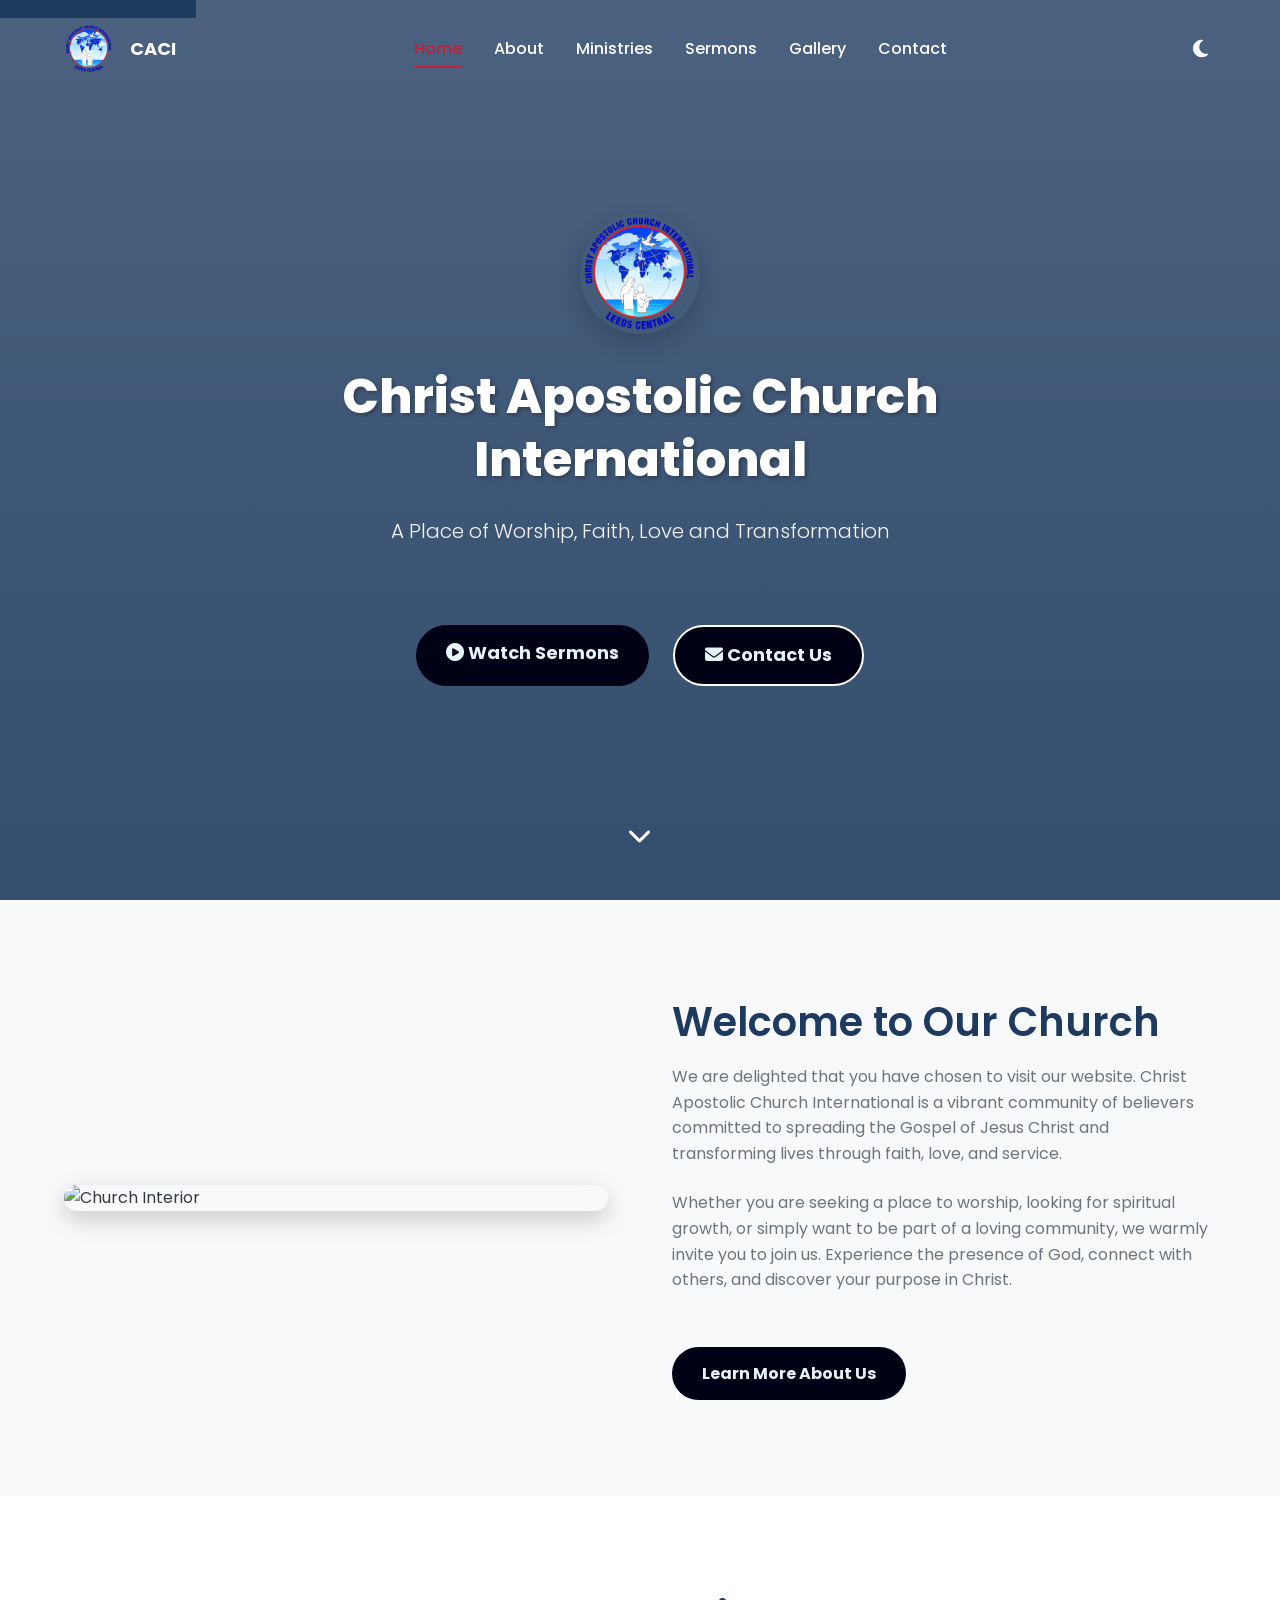
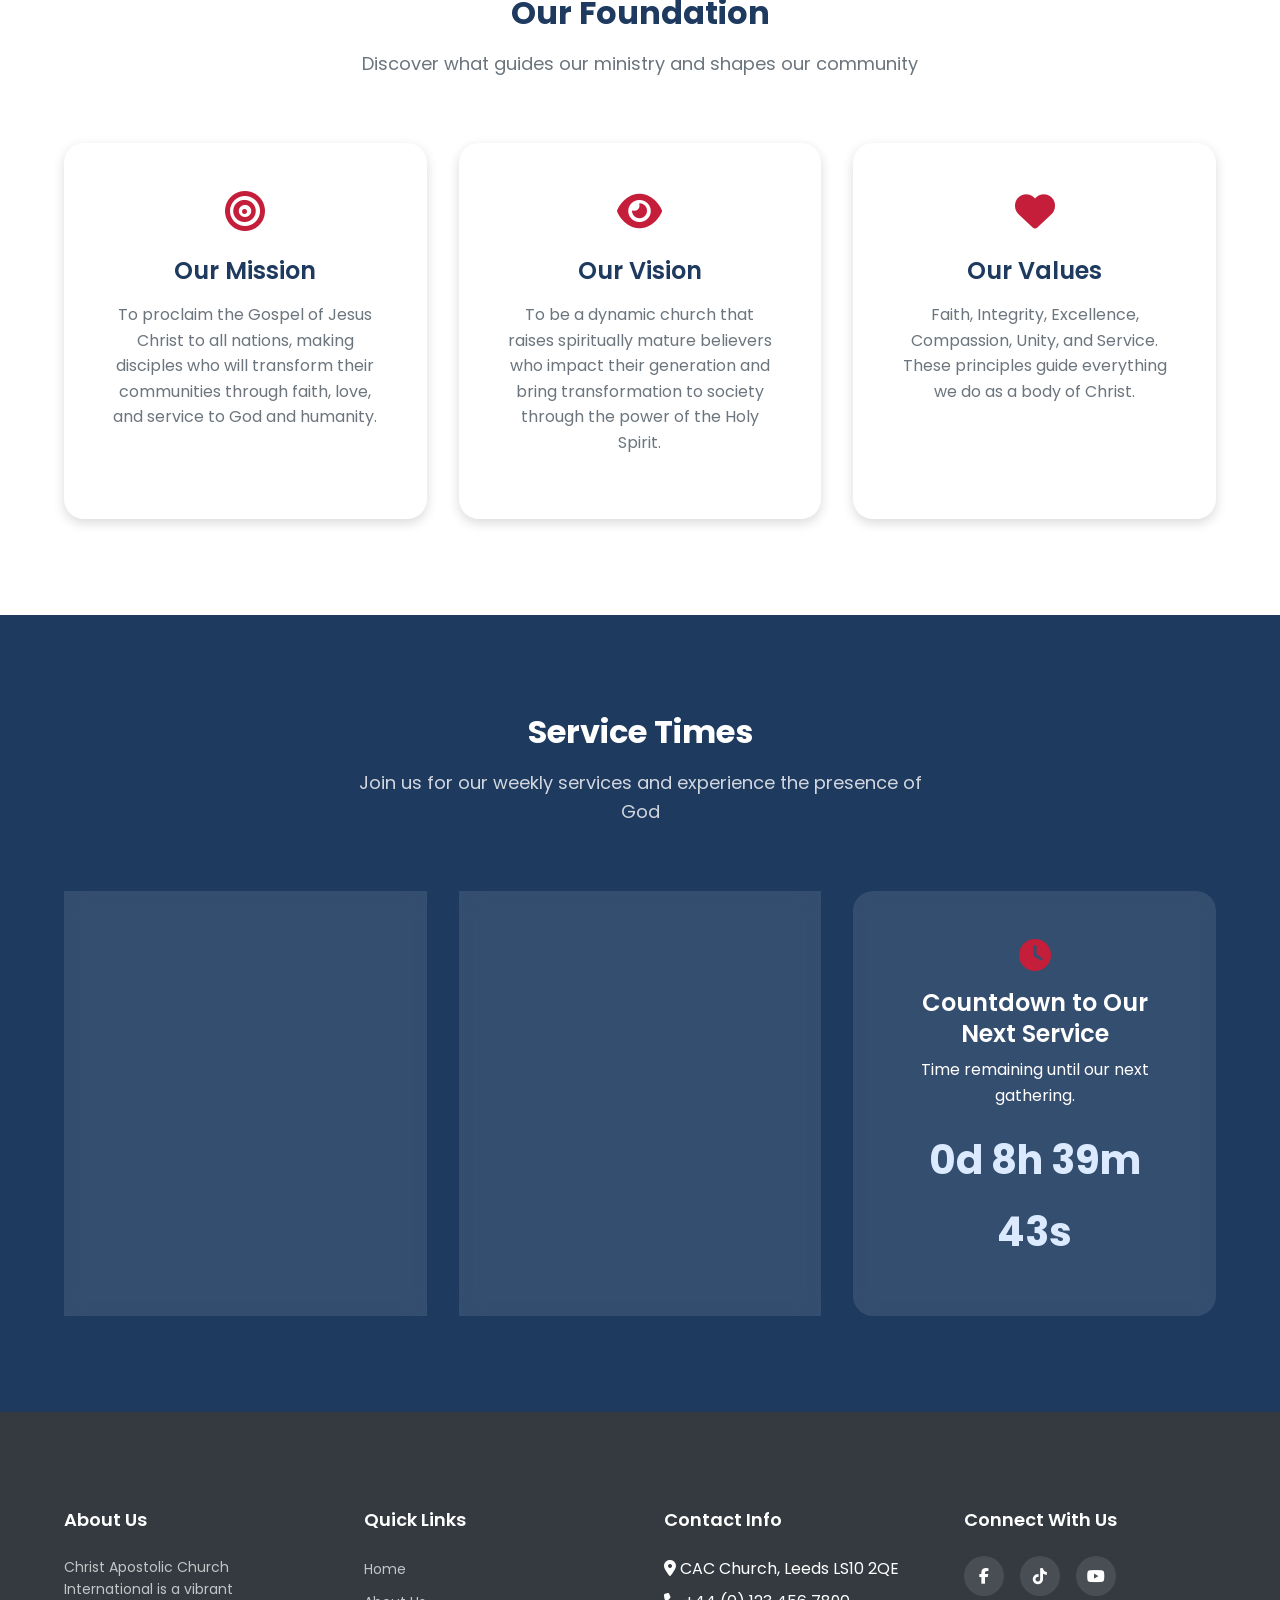
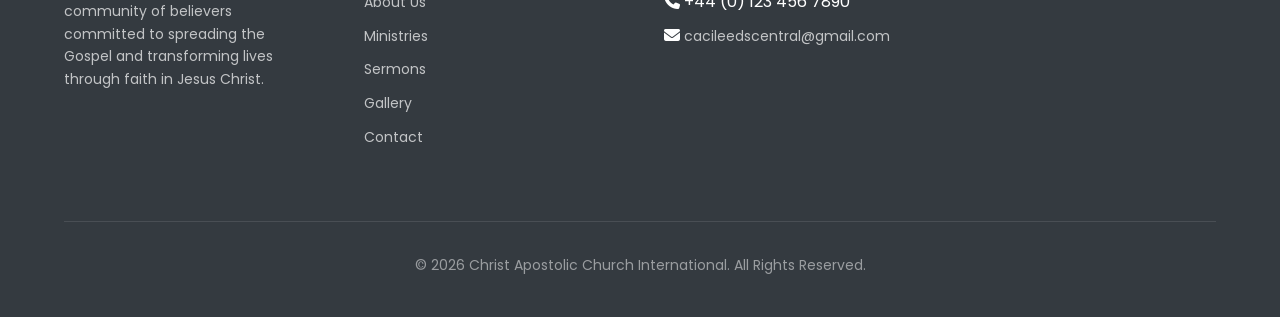
==== index.html @ 15b9b3a3 "Initial commit" ====
<!DOCTYPE html>
<html lang="en">
<head>
    <meta charset="UTF-8">
    <meta name="viewport" content="width=device-width, initial-scale=1.0">
    <meta name="description" content="Christ Apostolic Church International - A Place of Worship, Faith, Love and Transformation. Join us for uplifting services and spiritual growth.">
    <meta name="keywords" content="church, worship, faith, Christ Apostolic Church, prayer, community">
    <meta name="author" content="Christ Apostolic Church International">

    <!-- Open Graph Meta Tags -->
    <meta property="og:title" content="Christ Apostolic Church International">
    <meta property="og:description" content="A Place of Worship, Faith, Love and Transformation">
    <meta property="og:type" content="website">
    <meta property="og:image" content="images/og-image.jpg">

    <title>Christ Apostolic Church International | Home</title>

    <!-- Font Awesome -->
    <link rel="stylesheet" href="https://cdnjs.cloudflare.com/ajax/libs/font-awesome/6.4.0/css/all.min.css">

    <!-- Main Stylesheet -->
    <link rel="stylesheet" href="style.css">

    <!-- Favicon -->
    <link rel="icon" type="image/png" href="images/logo1.png">
</head>
<body>
    <!-- Skip Link for Accessibility -->
    <a href="#main-content" class="skip-link">Skip to main content</a>

    <!-- Navigation -->
    <nav class="navbar" role="navigation" aria-label="Main navigation">
        <div class="container">
            <a href="index.html" class="nav-logo">
                <img src="images/logo1.png" alt="Church Logo">
                <span class="nav-logo-text">CACI</span>
            </a>

            <ul class="nav-menu">
                <li><a href="index.html" class="nav-link active">Home</a></li>
                <li><a href="about.html" class="nav-link">About</a></li>
                <li><a href="ministries.html" class="nav-link">Ministries</a></li>
                <li><a href="sermons.html" class="nav-link">Sermons</a></li>
                <li><a href="gallery.html" class="nav-link">Gallery</a></li>
                <li><a href="contact.html" class="nav-link">Contact</a></li>
            </ul>

            <div class="nav-actions">
                <button class="theme-toggle" aria-label="Toggle dark mode">
                    <i class="fas fa-moon"></i>
                </button>
                <button class="hamburger" aria-label="Toggle menu" aria-expanded="false">
                    <span></span>
                    <span></span>
                    <span></span>
                </button>
            </div>
        </div>
    </nav>

    <!-- Main Content -->
    <main id="main-content">
        <!-- Hero Section -->
        <section class="hero">
            <div class="hero-content">
                <img src="images/logo1.png" alt="Church Logo" class="hero-logo">
                <h1 class="hero-title">Christ Apostolic Church International</h1>
                <p class="hero-subtitle">A Place of Worship, Faith, Love and Transformation</p>
                <div class="hero-buttons">
                    <a href="sermons.html" class="btn btn-primary btn-large">
                        <i class="fas fa-play-circle"></i> Watch Sermons
                    </a>
                    <a href="contact.html" class="btn btn-outline btn-large">
                        <i class="fas fa-envelope"></i> Contact Us
                    </a>
                </div>
            </div>
            <div class="scroll-indicator">
                <i class="fas fa-chevron-down" style="color: white; font-size: 24px;"></i>
            </div>
        </section>

        <!-- Welcome Section -->
        <section class="section welcome">
            <div class="container">
                <div class="welcome-grid">
                    <div class="welcome-image fade-in">
                        <img src="images/hero.png" alt="Church Interior" loading="lazy">
                    </div>
                    <div class="welcome-text fade-in">
                        <h2>Welcome to Our Church</h2>
                        <p>We are delighted that you have chosen to visit our website. Christ Apostolic Church International is a vibrant community of believers committed to spreading the Gospel of Jesus Christ and transforming lives through faith, love, and service.</p>
                        <p>Whether you are seeking a place to worship, looking for spiritual growth, or simply want to be part of a loving community, we warmly invite you to join us. Experience the presence of God, connect with others, and discover your purpose in Christ.</p>
                        <a href="about.html" class="btn btn-secondary">Learn More About Us</a>
                    </div>
                </div>
            </div>
        </section>

        <!-- Mission, Vision, Values -->
        <section class="section">
            <div class="container">
                <h2 class="section-title fade-in">Our Foundation</h2>
                <p class="section-subtitle fade-in">Discover what guides our ministry and shapes our community</p>

                <div class="mission-cards">
                    <div class="mission-card fade-in delay-1">
                        <i class="fas fa-bullseye"></i>
                        <h3>Our Mission</h3>
                        <p>To proclaim the Gospel of Jesus Christ to all nations, making disciples who will transform their communities through faith, love, and service to God and humanity.</p>
                    </div>
                    <div class="mission-card fade-in delay-2">
                        <i class="fas fa-eye"></i>
                        <h3>Our Vision</h3>
                        <p>To be a dynamic church that raises spiritually mature believers who impact their generation and bring transformation to society through the power of the Holy Spirit.</p>
                    </div>
                    <div class="mission-card fade-in delay-3">
                        <i class="fas fa-heart"></i>
                        <h3>Our Values</h3>
                        <p>Faith, Integrity, Excellence, Compassion, Unity, and Service. These principles guide everything we do as a body of Christ.</p>
                    </div>
                </div>
            </div>
        </section>

        <!-- Service Times -->
        <section class="section service-times">
            <div class="container">
                <h2 class="section-title fade-in">Service Times</h2>
                <p class="section-subtitle fade-in">Join us for our weekly services and experience the presence of God</p>

                <div class="service-cards">
                    <div class="service-card fade-in delay-1">
                        <i class="fas fa-church"></i>
                        <h3>Sunday Worship</h3>
                        <p>Join us for powerful praise and worship, and an inspiring message from God's Word.</p>
                        <span class="time">10:00 AM - 1:00 PM</span>
                    </div>
                    <div class="service-card fade-in delay-2">
                        <i class="fas fa-book-bible"></i>
                        <h3>Wednesday Bible Study</h3>
                        <p>Deepen your understanding of Scripture and grow in your faith with our interactive Bible studies.</p>
                        <span class="time">7:00 PM - 8:30 PM</span>
                    </div>
                   <div class="service-card fade-in delay-3 countdown-card">
                        <i class="fas fa-clock"></i>

                        <h3>Countdown to Our Next Service</h3>
                        <p>Time remaining until our next gathering.</p>

                        <div class="countdown">
                            <div id="countdown"></div>
                        </div>
                    </div>
        </section>

    <!-- Footer -->
    <footer class="footer">
        <div class="container">
            <div class="footer-content">
                <div class="footer-col">
                    <h4>About Us</h4>
                    <p>Christ Apostolic Church International is a vibrant community of believers committed to spreading the Gospel and transforming lives through faith in Jesus Christ.</p>
                </div>
                <div class="footer-col">
                    <h4>Quick Links</h4>
                    <ul>
                        <li><a href="index.html">Home</a></li>
                        <li><a href="about.html">About Us</a></li>
                        <li><a href="ministry.html">Ministries</a></li>
                        <li><a href="sermons.html">Sermons</a></li>
                        <li><a href="gallery.html">Gallery</a></li>
                        <li><a href="contact.html">Contact</a></li>
                    </ul>
                </div>
                <div class="footer-col">
                    <h4>Contact Info</h4>
                    <ul>
                        <li><i class="fas fa-map-marker-alt"></i> CAC Church, Leeds LS10 2QE</li>
                        <li><i class="fas fa-phone"></i> +44 (0) 123 456 7890</li>
                        <li>
    <i class="fas fa-envelope"></i>
    <a href="mailto:cacileedscentral@gmail.com">cacileedscentral@gmail.com</a>
</li>
                    </ul>
                </div>
                <div class="footer-col">
                    <h4>Connect With Us</h4>
                    <div class="social-links">
                        <a href="https://www.facebook.com/share/1D46SfAcR9/?mibextid=wwXIfr" aria-label="Facebook"><i class="fab fa-facebook-f"></i></a>
                        <a href="https://www.tiktok.com/@caci.leeds.centra?_r=1&_t=ZS-97tXfU2SJIj" aria-label="Twitter"><i class="fab fa-tiktok"></i></a>
                        <a href="https://youtube.com/@cacileeds-d8y" aria-label="YouTube"><i class="fab fa-youtube"></i></a>
                    </div>
                </div>
            </div>
            <div class="footer-bottom">
                <p>&copy; 2026 Christ Apostolic Church International. All Rights Reserved.</p>
            </div>
        </div>
    </footer>

    <!-- Scroll to Top Button -->
    <button class="scroll-top" aria-label="Scroll to top">
        <i class="fas fa-chevron-up"></i>
    </button>

    <!-- JavaScript -->
    <script src="script.js"></script>
</body>
</html>
---- style.css ----
/* ============================================
   Christ Apostolic Church International
   Main Stylesheet
   ============================================ */

/* Google Fonts */
@import url('https://fonts.googleapis.com/css2?family=Poppins:wght@300;400;500;600;700;800&display=swap');

/* CSS Custom Properties */
:root {
  /* Primary Colors */
  --primary-blue: #1e3a5f;
  --primary-blue-dark: #152a45;
  --primary-blue-light: #2d5a8f;

  /* Accent Colors */
  --accent-red: #c41e3a;
  --accent-red-dark: #9e1830;
  --accent-red-light: #e63950;

  /* Neutral Colors */
  --white: #ffffff;
  --off-white: #f8f9fa;
  --light-gray: #e9ecef;
  --medium-gray: #6c757d;
  --dark-gray: #343a40;
  --black: #212529;

  /* Shadows */
  --shadow-sm: 0 2px 4px rgba(0, 0, 0, 0.1);
  --shadow-md: 0 4px 12px rgba(0, 0, 0, 0.15);
  --shadow-lg: 0 8px 24px rgba(0, 0, 0, 0.2);
  --shadow-xl: 0 12px 48px rgba(0, 0, 0, 0.25);

  /* Typography */
  --font-family: 'Poppins', sans-serif;
  --font-size-xs: 0.75rem;
  --font-size-sm: 0.875rem;
  --font-size-base: 1rem;
  --font-size-lg: 1.125rem;
  --font-size-xl: 1.25rem;
  --font-size-2xl: 1.5rem;
  --font-size-3xl: 2rem;
  --font-size-4xl: 2.5rem;
  --font-size-5xl: 3rem;
  --font-size-6xl: 4rem;

  /* Spacing */
  --spacing-xs: 0.25rem;
  --spacing-sm: 0.5rem;
  --spacing-md: 1rem;
  --spacing-lg: 1.5rem;
  --spacing-xl: 2rem;
  --spacing-2xl: 3rem;
  --spacing-3xl: 4rem;
  --spacing-4xl: 6rem;

  /* Border Radius */
  --radius-sm: 4px;
  --radius-md: 8px;
  --radius-lg: 12px;
  --radius-xl: 20px;
  --radius-full: 50%;

  /* Transitions */
  --transition-fast: 0.2s ease;
  --transition-normal: 0.3s ease;
  --transition-slow: 0.5s ease;

  /* Container */
  --container-max: 1200px;
  --container-padding: 1.5rem;
}

/* Dark Mode Variables */
[data-theme="dark"] {
  --primary-blue: #3d6a9f;
  --primary-blue-dark: #2d5a8f;
  --primary-blue-light: #4d7aaf;
  --white: #1a1a2e;
  --off-white: #16213e;
  --light-gray: #0f3460;
  --medium-gray: #a0a0a0;
  --dark-gray: #e9ecef;
  --black: #f8f9fa;
}

/* Reset & Base Styles */
*,
*::before,
*::after {
  box-sizing: border-box;
  margin: 0;
  padding: 0;
}

html {
  scroll-behavior: smooth;
  font-size: 16px;
}

body {
  font-family: var(--font-family);
  font-size: var(--font-size-base);
  line-height: 1.6;
  color: var(--dark-gray);
  background-color: var(--white);
  overflow-x: hidden;
  transition: background-color var(--transition-normal), color var(--transition-normal);
}

/* Utility Classes */
.container {
  max-width: var(--container-max);
  margin: 0 auto;
  padding: 0 var(--container-padding);
}

.section {
  padding: var(--spacing-4xl) 0;
}

.section-title {
  font-size: var(--font-size-3xl);
  font-weight: 700;
  text-align: center;
  margin-bottom: var(--spacing-md);
  color: var(--primary-blue);
}

.section-subtitle {
  text-align: center;
  color: var(--medium-gray);
  font-size: var(--font-size-lg);
  margin-bottom: var(--spacing-3xl);
  max-width: 600px;
  margin-left: auto;
  margin-right: auto;
}

/* Typography */
h1, h2, h3, h4, h5, h6 {
  font-weight: 600;
  line-height: 1.3;
  margin-bottom: var(--spacing-md);
}

h1 { font-size: var(--font-size-5xl); }
h2 { font-size: var(--font-size-4xl); }
h3 { font-size: var(--font-size-2xl); }
h4 { font-size: var(--font-size-xl); }
h5 { font-size: var(--font-size-lg); }
h6 { font-size: var(--font-size-base); }

p {
  margin-bottom: var(--spacing-md);
}

a {
  color: var(--primary-blue);
  text-decoration: none;
  transition: color var(--transition-fast);
}

a:hover {
  color: var(--accent-red);
}

img {
  max-width: 100%;
  height: auto;
  display: block;
}

/* Buttons */
.btn {
  display: inline-flex;
  align-items: center;
  justify-content: center;
  gap: var(--spacing-sm);
  padding: var(--spacing-md) var(--spacing-xl);
  font-family: var(--font-family);
  font-size: var(--font-size-base);
  font-weight: 500;
  border: none;
  border-radius: var(--radius-lg);
  cursor: pointer;
  transition: all var(--transition-normal);
  text-decoration: none;
}

.btn-primary {
  background: var(--accent-red);
  color: var(--white);
}

.btn-primary:hover {
  background: var(--accent-red-dark);
  color: var(--white);
  transform: translateY(-2px);
  box-shadow: var(--shadow-md);
}

.btn-secondary {
  background: var(--primary-blue);
  color: var(--white);
}

.btn-secondary:hover {
  background: var(--primary-blue-dark);
  color: var(--white);
  transform: translateY(-2px);
  box-shadow: var(--shadow-md);
}

.btn-outline {
  background: transparent;
  border: 2px solid var(--white);
  color: var(--white);
}

.btn-outline:hover {
  background: var(--white);
  color: var(--primary-blue);
  transform: translateY(-2px);
}

.btn-large {
  padding: var(--spacing-lg) var(--spacing-3xl);
  font-size: var(--font-size-lg);
}

/* COUNTDOWN */
.countdown {
    margin-top: 15px;
}

#countdown {
    font-size: 40px;
    font-weight: bold;
    color: #dbeafe;
    line-height: 1.8;
}

.video {
    min-height: 350px;
    background-size: cover;
    background-position: center;
    position: relative;
    display: flex;
    justify-content: center;
    align-items: center;
    overflow: hidden;
}

.video::before {
    content: "";
    position: absolute;
    inset: 0;
    background: rgba(223, 68, 68, 0.45);
}

.video-link {
    position: relative;
    z-index: 2;
    color: rgb(255, 255, 255);
    text-align: center;
    font-size: 1.2rem;
    text-decoration: none;
    font-weight: bold;
    transition: color 0.3s ease;
}

.video-link:hover {
    color: #6b0729;
    
}

.play {
    font-size: 70px;
    margin-bottom: 15px;
    margin-top: 190px;
}

.btn{
    display:inline-block;
    margin-top:30px;
    padding:14px 30px;
    background:rgb(1, 1, 22);
    color:#e5f2f8;
    border-radius:50px;
    text-decoration:none;
    font-weight:700;
    transition:.3s;
}

.btn:hover{
    transform:translateY(-4px);
    box-shadow:0 10px 25px rgba(56,189,248,.25);
}

/* ============================================
   Navigation
   ============================================ */
.navbar {
  position: fixed;
  top: 0;
  left: 0;
  right: 0;
  z-index: 1000;
  background: transparent;
  padding: var(--spacing-lg) 0;
  transition: all var(--transition-normal);
}

.navbar.scrolled {
  background: var(--primary-blue);
  padding: var(--spacing-md) 0;
  box-shadow: var(--shadow-md);
}

.navbar .container {
  display: flex;
  align-items: center;
  justify-content: space-between;
}

.nav-logo {
  display: flex;
  align-items: center;
  gap: var(--spacing-md);
}

.nav-logo img {
  width: 50px;
  height: 50px;
  border-radius: var(--radius-full);
}

.nav-logo-text {
  color: var(--white);
  font-weight: 700;
  font-size: var(--font-size-lg);
}

.nav-menu {
  display: flex;
  align-items: center;
  gap: var(--spacing-xl);
  list-style: none;
}

.nav-link {
  color: var(--white);
  font-weight: 500;
  padding: var(--spacing-sm) 0;
  position: relative;
}

.nav-link::after {
  content: '';
  position: absolute;
  bottom: 0;
  left: 0;
  width: 0;
  height: 2px;
  background: var(--accent-red);
  transition: width var(--transition-normal);
}

.nav-link:hover::after,
.nav-link.active::after {
  width: 100%;
}

.nav-link.active {
  color: var(--accent-red);
}

.nav-actions {
  display: flex;
  align-items: center;
  gap: var(--spacing-md);
}

.theme-toggle {
  background: transparent;
  border: none;
  color: var(--white);
  cursor: pointer;
  font-size: var(--font-size-xl);
  padding: var(--spacing-sm);
  border-radius: var(--radius-full);
  transition: all var(--transition-fast);
}

.theme-toggle:hover {
  background: rgba(255, 255, 255, 0.1);
}

.hamburger {
  display: none;
  flex-direction: column;
  gap: 5px;
  background: none;
  border: none;
  cursor: pointer;
  padding: var(--spacing-sm);
}

.hamburger span {
  width: 25px;
  height: 3px;
  background: var(--white);
  border-radius: 2px;
  transition: all var(--transition-normal);
}

.hamburger.active span:nth-child(1) {
  transform: rotate(45deg) translate(6px, 6px);
}

.hamburger.active span:nth-child(2) {
  opacity: 0;
}

.hamburger.active span:nth-child(3) {
  transform: rotate(-45deg) translate(6px, -6px);
}

/* Mobile Navigation */
@media (max-width: 768px) {
  .nav-menu {
    position: fixed;
    top: 80px;
    left: 0;
    right: 0;
    background: var(--primary-blue);
    flex-direction: column;
    padding: var(--spacing-xl);
    gap: var(--spacing-lg);
    transform: translateY(-150%);
    opacity: 0;
    transition: all var(--transition-normal);
  }

  .nav-menu.active {
    transform: translateY(0);
    opacity: 1;
  }

  .hamburger {
    display: flex;
  }
}

/* ============================================
   Hero Section
   ============================================ */
.hero {
  position: relative;
  min-height: 100vh;
  display: flex;
  align-items: center;
  justify-content: center;
  text-align: center;
  background: linear-gradient(rgba(30, 58, 95, 0.8), rgba(30, 58, 95, 0.9)),
                url('https://images.pexels.com/photos/1434817/pexels-photo-1434817.jpeg?auto=compress&cs=tinysrgb&w=1920') center/cover no-repeat;
  color: var(--white);
  padding: var(--spacing-4xl) var(--container-padding);
}

.hero-content {
  max-width: 800px;
}

.hero-logo {
  width: 120px;
  height: 120px;
  border-radius: var(--radius-full);
  margin: 0 auto var(--spacing-xl);
  box-shadow: var(--shadow-lg);
}

.hero-title {
  font-size: var(--font-size-5xl);
  font-weight: 800;
  margin-bottom: var(--spacing-lg);
  text-shadow: 2px 2px 4px rgba(0, 0, 0, 0.3);
}

.hero-subtitle {
  font-size: var(--font-size-xl);
  font-weight: 300;
  margin-bottom: var(--spacing-2xl);
  opacity: 0.95;
}

.hero-buttons {
  display: flex;
  gap: var(--spacing-lg);
  justify-content: center;
  flex-wrap: wrap;
}

.scroll-indicator {
  position: absolute;
  bottom: var(--spacing-2xl);
  left: 50%;
  transform: translateX(-50%);
  animation: bounce 2s infinite;
}

@keyframes bounce {
  0%, 20%, 50%, 80%, 100% { transform: translateX(-50%) translateY(0); }
  40% { transform: translateX(-50%) translateY(-10px); }
  60% { transform: translateX(-50%) translateY(-5px); }
}

/* ============================================
   Welcome Section
   ============================================ */
.welcome {
  background: var(--off-white);
}

.welcome-grid {
  display: grid;
  grid-template-columns: 1fr 1fr;
  gap: var(--spacing-3xl);
  align-items: center;
}

.welcome-image {
  border-radius: var(--radius-xl);
  overflow: hidden;
  box-shadow: var(--shadow-lg);
}

.welcome-image img {
  transition: transform var(--transition-slow);
}

.welcome-image:hover img {
  transform: scale(1.05);
}

.welcome-text h2 {
  color: var(--primary-blue);
}

.welcome-text p {
  color: var(--medium-gray);
  margin-bottom: var(--spacing-lg);
}

@media (max-width: 768px) {
  .welcome-grid {
    grid-template-columns: 1fr;
  }
}

/* ============================================
   Mission, Vision, Values Cards
   ============================================ */
.mission-cards {
  display: grid;
  grid-template-columns: repeat(3, 1fr);
  gap: var(--spacing-xl);
}

.mission-card {
  background: var(--white);
  padding: var(--spacing-2xl);
  border-radius: var(--radius-xl);
  text-align: center;
  box-shadow: var(--shadow-md);
  transition: all var(--transition-normal);
}

.mission-card:hover {
  transform: translateY(-10px);
  box-shadow: var(--shadow-xl);
}

.mission-card i {
  font-size: var(--font-size-4xl);
  color: var(--accent-red);
  margin-bottom: var(--spacing-lg);
}

.mission-card h3 {
  color: var(--primary-blue);
  margin-bottom: var(--spacing-md);
}

.mission-card p {
  color: var(--medium-gray);
}

@media (max-width: 768px) {
  .mission-cards {
    grid-template-columns: 1fr;
  }
}

/* ============================================
   Service Times
   ============================================ */
.service-times {
  background: var(--primary-blue);
  color: var(--white);
}

.service-times .section-title {
  color: var(--white);
}

.service-times .section-subtitle {
  color: rgba(255, 255, 255, 0.8);
}

.service-cards {
  display: grid;
  grid-template-columns: repeat(3, 1fr);
  gap: var(--spacing-xl);
}

.service-card {
  background: rgba(255, 255, 255, 0.1);
  padding: var(--spacing-2xl);
  border-radius: var(--radius-xl);
  text-align: center;
  transition: all var(--transition-normal);
  backdrop-filter: blur(10px);
}

.service-card:hover {
  background: rgba(255, 255, 255, 0.2);
  transform: scale(1.05);
}

.service-card i {
  font-size: var(--font-size-3xl);
  color: var(--accent-red);
  margin-bottom: var(--spacing-md);
}

.service-card i:hover {
  transform: rotateX(90deg);
}

.service-card h3 {
  margin-bottom: var(--spacing-sm);
}

.service-card .time {
  font-size: var(--font-size-lg);
  font-weight: 600;
  color: var(--accent-red);
}

@media (max-width: 768px) {
  .service-cards {
    grid-template-columns: 1fr;
  }
}

/* ============================================
   Ministries Preview
   ============================================ */
.ministry-preview-grid {
  display: grid;
  grid-template-columns: repeat(3, 1fr);
  gap: var(--spacing-xl);
}

.ministry-preview-card {
  background: var(--white);
  border-radius: var(--radius-xl);
  overflow: hidden;
  box-shadow: var(--shadow-md);
  transition: all var(--transition-normal);
}

.ministry-preview-card:hover {
  transform: translateY(-10px);
  box-shadow: var(--shadow-xl);
}

.ministry-preview-card img {
  width: 100%;
  height: 200px;
  object-fit: cover;
  transition: transform var(--transition-slow);
}

.ministry-preview-card:hover img {
  transform: scale(1.1);
}

.ministry-preview-content {
  padding: var(--spacing-lg);
}

.ministry-preview-content h3 {
  color: var(--primary-blue);
  margin-bottom: var(--spacing-sm);
}

.ministry-preview-content p {
  color: var(--medium-gray);
  font-size: var(--font-size-sm);
}

@media (max-width: 768px) {
  .ministry-preview-grid {
    grid-template-columns: 1fr;
  }
}

/* ============================================
   Featured Sermon
   ============================================ */
.featured-sermon {
  background: var(--off-white);
}

.featured-sermon-card {
  display: grid;
  grid-template-columns: 1fr 1fr;
  gap: var(--spacing-3xl);
  background: var(--white);
  border-radius: var(--radius-xl);
  overflow: hidden;
  box-shadow: var(--shadow-lg);
}

.featured-sermon-image {
  position: relative;
  overflow: hidden;
}

.featured-sermon-image img {
  width: 100%;
  height: 100%;
  object-fit: cover;
  transition: transform var(--transition-slow);
}

.featured-sermon-card:hover .featured-sermon-image img {
  transform: scale(1.05);
}

.play-button {
  position: absolute;
  top: 50%;
  left: 50%;
  transform: translate(-50%, -50%);
  width: 80px;
  height: 80px;
  background: var(--accent-red);
  border-radius: var(--radius-full);
  display: flex;
  align-items: center;
  justify-content: center;
  color: var(--white);
  font-size: var(--font-size-2xl);
  transition: all var(--transition-normal);
  box-shadow: var(--shadow-lg);
}

.play-button:hover {
  background: var(--white);
  color: var(--accent-red);
  transform: translate(-50%, -50%) scale(1.1);
}

.featured-sermon-content {
  padding: var(--spacing-2xl);
  display: flex;
  flex-direction: column;
  justify-content: center;
}

.featured-sermon-content .badge {
  display: inline-block;
  background: var(--accent-red);
  color: var(--white);
  padding: var(--spacing-xs) var(--spacing-md);
  border-radius: var(--radius-sm);
  font-size: var(--font-size-xs);
  font-weight: 600;
  margin-bottom: var(--spacing-md);
}

.featured-sermon-content h2 {
  color: var(--primary-blue);
  margin-bottom: var(--spacing-md);
}

.featured-sermon-content p {
  color: var(--medium-gray);
  margin-bottom: var(--spacing-xl);
}

@media (max-width: 768px) {
  .featured-sermon-card {
    grid-template-columns: 1fr;
  }

  .featured-sermon-image {
    height: 250px;
  }
}

/* ============================================
   Gallery Preview
   ============================================ */
.gallery-preview-grid {
  display: grid;
  grid-template-columns: repeat(4, 1fr);
  gap: var(--spacing-md);
}

.gallery-preview-item {
  position: relative;
  overflow: hidden;
  border-radius: var(--radius-lg);
  aspect-ratio: 1;
}

.gallery-preview-item img {
  width: 100%;
  height: 100%;
  object-fit: cover;
  transition: transform var(--transition-slow);
}

.gallery-preview-item:hover img {
  transform: scale(1.1);
}

.gallery-preview-item::after {
  content: '';
  position: absolute;
  inset: 0;
  background: rgba(30, 58, 95, 0.5);
  opacity: 0;
  transition: opacity var(--transition-normal);
}

.gallery-preview-item:hover::after {
  opacity: 1;
}

@media (max-width: 768px) {
  .gallery-preview-grid {
    grid-template-columns: repeat(2, 1fr);
  }
}

/* ============================================
   Call to Action
   ============================================ */
.cta {
  background: linear-gradient(135deg, var(--primary-blue) 0%, var(--primary-blue-light) 100%);
  color: var(--white);
  text-align: center;
  padding: var(--spacing-4xl) 0;
}

.cta h2 {
  color: var(--white);
  margin-bottom: var(--spacing-md);
}

.cta p {
  font-size: var(--font-size-lg);
  opacity: 0.9;
  margin-bottom: var(--spacing-xl);
}

/* ============================================
   Footer
   ============================================ */
.footer {
  background: var(--dark-gray);
  color: var(--white);
  padding: var(--spacing-4xl) 0 var(--spacing-lg);
}

.footer-content {
  display: grid;
  grid-template-columns: repeat(4, 1fr);
  gap: var(--spacing-2xl);
  margin-bottom: var(--spacing-3xl);
}

.footer-col h4 {
  color: var(--white);
  margin-bottom: var(--spacing-lg);
  font-size: var(--font-size-lg);
}

.footer-col p {
  color: rgba(255, 255, 255, 0.7);
  font-size: var(--font-size-sm);
}

.footer-col ul {
  list-style: none;
}

.footer-col ul li {
  margin-bottom: var(--spacing-sm);
}

.footer-col ul a {
  color: rgba(255, 255, 255, 0.7);
  font-size: var(--font-size-sm);
  transition: color var(--transition-fast);
}

.footer-col ul a:hover {
  color: var(--accent-red);
}

.social-links {
  display: flex;
  gap: var(--spacing-md);
}

.social-links a {
  width: 40px;
  height: 40px;
  background: rgba(255, 255, 255, 0.1);
  border-radius: var(--radius-full);
  display: flex;
  align-items: center;
  justify-content: center;
  color: var(--white);
  transition: all var(--transition-normal);
}

.social-links a:hover {
  background: var(--accent-red);
  transform: translateY(-3px);
}

.footer-bottom {
  text-align: center;
  padding-top: var(--spacing-xl);
  border-top: 1px solid rgba(255, 255, 255, 0.1);
}

.footer-bottom p {
  color: rgba(255, 255, 255, 0.5);
  font-size: var(--font-size-sm);
}

@media (max-width: 768px) {
  .footer-content {
    grid-template-columns: 1fr 1fr;
  }
}

@media (max-width: 480px) {
  .footer-content {
    grid-template-columns: 1fr;
  }
}

/* ============================================
   Scroll to Top Button
   ============================================ */
.scroll-top {
  position: fixed;
  bottom: var(--spacing-xl);
  right: var(--spacing-xl);
  width: 50px;
  height: 50px;
  background: var(--accent-red);
  border: none;
  border-radius: var(--radius-full);
  color: var(--white);
  font-size: var(--font-size-lg);
  cursor: pointer;
  opacity: 0;
  visibility: hidden;
  transition: all var(--transition-normal);
  box-shadow: var(--shadow-md);
  z-index: 999;
}

.scroll-top.visible {
  opacity: 1;
  visibility: visible;
}

.scroll-top:hover {
  background: var(--accent-red-dark);
  transform: translateY(-5px);
}

/* ============================================
   Page Header
   ============================================ */
.page-header {
  background: linear-gradient(rgba(30, 58, 95, 0.85), rgba(30, 58, 95, 0.95)),
                url('https://images.pexels.com/photos/1434817/pexels-photo-1434817.jpeg?auto=compress&cs=tinysrgb&w=1920') center/cover no-repeat;
  color: var(--white);
  text-align: center;
  padding: 150px 0 80px;
}

.page-header h1 {
  font-size: var(--font-size-4xl);
  margin-bottom: var(--spacing-md);
}

.page-header p {
  font-size: var(--font-size-lg);
  opacity: 0.9;
}

/* Breadcrumb */
.breadcrumb {
  display: flex;
  justify-content: center;
  gap: var(--spacing-md);
  margin-top: var(--spacing-md);
}

.breadcrumb a {
  color: rgba(255, 255, 255, 0.7);
}

.breadcrumb span {
  color: var(--accent-red);
}

/* ============================================
   About Page Styles
   ============================================ */
.about-intro {
  display: grid;
  grid-template-columns: 1fr 1fr;
  gap: var(--spacing-3xl);
  align-items: center;
}

.about-intro img {
  border-radius: var(--radius-xl);
  box-shadow: var(--shadow-lg);
}

.about-intro h2 {
  color: var(--primary-blue);
}

.about-intro p {
  color: var(--medium-gray);
}

@media (max-width: 768px) {
  .about-intro {
    grid-template-columns: 1fr;
  }
}

.about-cards {
  display: grid;
  grid-template-columns: repeat(2, 1fr);
  gap: var(--spacing-xl);
}

.about-card {
  background: var(--white);
  padding: var(--spacing-2xl);
  border-radius: var(--radius-xl);
  box-shadow: var(--shadow-md);
  transition: all var(--transition-normal);
}

.about-card:hover {
  transform: translateY(-5px);
  box-shadow: var(--shadow-lg);
}

.about-card i {
  font-size: var(--font-size-3xl);
  color: var(--accent-red);
  margin-bottom: var(--spacing-md);
}

.about-card h3 {
  color: var(--primary-blue);
}

.about-card p {
  color: var(--medium-gray);
}

@media (max-width: 768px) {
  .about-cards {
    grid-template-columns: 1fr;
  }
}

.values-list {
  display: grid;
  grid-template-columns: repeat(3, 1fr);
  gap: var(--spacing-lg);
}

.value-item {
  display: flex;
  align-items: center;
  gap: var(--spacing-md);
  padding: var(--spacing-md);
  background: var(--off-white);
  border-radius: var(--radius-md);
}

.value-item i {
  color: var(--accent-red);
  font-size: var(--font-size-xl);
}

@media (max-width: 768px) {
  .values-list {
    grid-template-columns: 1fr;
  }
}

/* Leadership Section */
.leadership-grid {
  display: grid;
  grid-template-columns: repeat(4, 1fr);
  gap: var(--spacing-xl);
}

.leader-card {
  border-radius: var(--radius-xl);
  overflow: hidden;
  position: relative;
  
}

.leader-card:hover {
  transform: translateY(-10px);
  box-shadow: var(--shadow-xl);
}

.leader-card img {
  width: 100%;
  height: 250px;
  object-fit: cover;
  object-position: top;
}

.leader-card-content{
    position:absolute;
    bottom:20px;
    left:50%;
    right: 1px;
    

    background:rgb(65, 4, 4);
    color:#f4f7fc;
    

    padding:10px 20px;
    border-radius:20px;
    font-weight:600;
    font-size: 10px;
    width: 80%;
    border-left: #29425f solid;
    margin-left: auto;
    transition: 0.3s ease-in-out;
}

.leader-card-content:hover{
  transform: translateX(-40px);
}

.leader-card-content h4 {
  font-size: 15px;
  
}

.leader-card-content .role {
  color: var(--accent-red);
  font-size: var(--font-size-sm);
  font-weight: 500;
}

.leader-card-content p {
  color: var(--medium-gray);
  font-size: var(--font-size-sm);
  margin-top: var(--spacing-sm);
}

@media (max-width: 992px) {
  .leadership-grid {
    grid-template-columns: repeat(2, 1fr);
  }
}

@media (max-width: 480px) {
  .leadership-grid {
    grid-template-columns: 1fr;
  }
}

/* Senior Pastor */
.senior-pastor {
  display: grid;
  grid-template-columns: 350px 1fr;
  gap: var(--spacing-3xl);
  align-items: center;
  margin-bottom: var(--spacing-4xl);
}

.senior-pastor-image img {
  width: 100%;
  border-radius: var(--radius-xl);
  box-shadow: var(--shadow-lg);
}

.senior-pastor-content h2 {
  color: var(--primary-blue);
}

.senior-pastor-content .role {
  color: var(--accent-red);
  font-weight: 600;
  margin-bottom: var(--spacing-lg);
}

.senior-pastor-content p {
  color: var(--medium-gray);
}

@media (max-width: 768px) {
  .senior-pastor {
    grid-template-columns: 1fr;
    text-align: center;
  }

  .senior-pastor-image {
    max-width: 300px;
    margin: 0 auto;
  }
}

/* ============================================
   Ministries Page
   ============================================ */
.ministries-grid {
  display: grid;
  grid-template-columns: repeat(3, 1fr);
  gap: var(--spacing-xl);
}

.ministry-card {
  background: var(--white);
  border-radius: var(--radius-xl);
  overflow: hidden;
  box-shadow: var(--shadow-md);
  transition: all var(--transition-normal);
}

.ministry-card:hover {
  transform: translateY(-10px);
  box-shadow: var(--shadow-xl);
}

.ministry-card-image {
  position: relative;
  height: 220px;
  overflow: hidden;
}

.ministry-card-image img {
  width: 100%;
  height: 100%;
  object-fit: cover;
  transition: transform var(--transition-slow);
}

.ministry-card:hover .ministry-card-image img {
  transform: scale(1.1);
}

.ministry-card-content {
  padding: var(--spacing-xl);
}

.ministry-card-content h3 {
  color: var(--primary-blue);
  margin-bottom: var(--spacing-sm);
}

.ministry-card-content p {
  color: var(--medium-gray);
  font-size: var(--font-size-sm);
  margin-bottom: var(--spacing-lg);
}

.ministry-card-content .btn {
  width: 100%;
}

@media (max-width: 992px) {
  .ministries-grid {
    grid-template-columns: repeat(2, 1fr);
  }
}

@media (max-width: 480px) {
  .ministries-grid {
    grid-template-columns: 1fr;
  }
}

/* ============================================
   Sermons Page
   ============================================ */
.featured-sermon-page {
  display: grid;
  grid-template-columns: 1fr 1fr;
  gap: var(--spacing-3xl);
  background: var(--white);
  border-radius: var(--radius-xl);
  overflow: hidden;
  box-shadow: var(--shadow-lg);
  margin-bottom: var(--spacing-4xl);
}

.featured-sermon-page-image {
  position: relative;
  min-height: 400px;
}

.featured-sermon-page-image img {
  width: 100%;
  height: 100%;
  object-fit: cover;
}

.featured-sermon-page-content {
  padding: var(--spacing-3xl);
  display: flex;
  flex-direction: column;
  justify-content: center;
}

.featured-sermon-page-content .badge {
  display: inline-block;
  background: var(--accent-red);
  color: var(--white);
  padding: var(--spacing-xs) var(--spacing-md);
  border-radius: var(--radius-sm);
  font-size: var(--font-size-xs);
  font-weight: 600;
  text-transform: uppercase;
  margin-bottom: var(--spacing-lg);
}

.featured-sermon-page-content h2 {
  color: var(--primary-blue);
  font-size: var(--font-size-3xl);
}

.featured-sermon-page-content p {
  color: var(--medium-gray);
  margin-bottom: var(--spacing-xl);
}

@media (max-width: 768px) {
  .featured-sermon-page {
    grid-template-columns: 1fr;
  }

  .featured-sermon-page-image {
    min-height: 250px;
  }
}

.sermons-grid {
  display: grid;
  grid-template-columns: repeat(3, 1fr);
  gap: var(--spacing-xl);
}

.sermon-card {
  background: var(--white);
  border-radius: var(--radius-xl);
  overflow: hidden;
  box-shadow: var(--shadow-md);
  transition: all var(--transition-normal);
  height: auto;
}

.sermon-card:hover {
  transform: translateY(-10px);
  box-shadow: var(--shadow-xl);
}

.sermon-card-image {
  position: relative;
  height: 180px;
  overflow: hidden;
}

.sermon-card-image img {
  width: 100%;
  height: 100%;
  object-fit: cover;
  transition: transform var(--transition-slow);
}

.sermon-card:hover .sermon-card-image img {
  transform: scale(1.1);
}

.sermon-card-image .play-icon {
  position: absolute;
  top: 50%;
  left: 50%;
  transform: translate(-50%, -50%);
  width: 50px;
  height: 50px;
  background: var(--accent-red);
  border-radius: var(--radius-full);
  display: flex;
  align-items: center;
  justify-content: center;
  color: var(--white);
  opacity: 0;
  transition: all var(--transition-normal);
}

.sermon-card:hover .sermon-card-image .play-icon {
  opacity: 1;
}

.sermon-card-content {
  padding: var(--spacing-md);
}

.sermon-card-content .date {
  color: var(--accent-red);
  font-size: var(--font-size-xs);
  font-weight: 600;
  text-transform: uppercase;
}

.sermon-card-content h4 {
  color: var(--primary-blue);
  font-size: var(--font-size-lg);
  margin: var(--spacing-sm) 0;
}

.sermon-card-content .pastor {
  color: var(--medium-gray);
  font-size: var(--font-size-sm);
  margin-bottom: var(--spacing-md);
}


/* Tablet */
@media (max-width: 992px) {

  .sermons-grid {
    grid-template-columns: repeat(2, 1fr);
  }

}


/* Mobile */
@media (max-width: 480px) {

  .sermons-grid {
    grid-template-columns: 1fr;
  }

  .sermon-card-image {
    height: 200px;
  }

}

/* ============================================
   Gallery Page
   ============================================ */
.gallery-filters {
  display: flex;
  justify-content: center;
  gap: var(--spacing-md);
  margin-bottom: var(--spacing-3xl);
  flex-wrap: wrap;
}

.filter-btn {
  padding: var(--spacing-md) var(--spacing-xl);
  background: var(--off-white);
  border: 2px solid transparent;
  border-radius: var(--radius-lg);
  font-family: var(--font-family);
  font-size: var(--font-size-base);
  font-weight: 500;
  cursor: pointer;
  transition: all var(--transition-normal);
  color: var(--dark-gray);
}

.filter-btn:hover {
  background: var(--primary-blue);
  color: var(--white);
}

.filter-btn.active {
  background: var(--accent-red);
  color: var(--white);
  border-color: var(--accent-red);
}

.gallery-grid {
  display: grid;
  grid-template-columns: repeat(4, 1fr);
  gap: var(--spacing-md);
}

.gallery-item {
  position: relative;
  overflow: hidden;
  border-radius: var(--radius-lg);
  aspect-ratio: 1;
  cursor: pointer;
  display: none;
}

.gallery-item.visible {
  display: block;
}

.gallery-item img {
  width: 100%;
  height: 100%;
  object-fit: cover;
  transition: transform var(--transition-slow);
}

.gallery-item:hover img {
  transform: scale(1.1);
}

.gallery-item-overlay {
  position: absolute;
  inset: 0;
  background: rgba(30, 58, 95, 0.7);
  display: flex;
  align-items: center;
  justify-content: center;
  opacity: 0;
  transition: opacity var(--transition-normal);
}

.gallery-item:hover .gallery-item-overlay {
  opacity: 1;
}

.gallery-item-overlay i {
  color: var(--white);
  font-size: var(--font-size-2xl);
}

@media (max-width: 992px) {
  .gallery-grid {
    grid-template-columns: repeat(3, 1fr);
  }
}

@media (max-width: 768px) {
  .gallery-grid {
    grid-template-columns: repeat(2, 1fr);
  }
}

/* ============================================
   Lightbox
   ============================================ */
.lightbox {
  position: fixed;
  inset: 0;
  background: rgba(0, 0, 0, 0.95);
  z-index: 2000;
  display: flex;
  align-items: center;
  justify-content: center;
  opacity: 0;
  visibility: hidden;
  transition: all var(--transition-normal);
}

.lightbox.active {
  opacity: 1;
  visibility: visible;
}

.lightbox-content {
  max-width: 90%;
  max-height: 90vh;
}

.lightbox-content img {
  max-width: 100%;
  max-height: 90vh;
  object-fit: contain;
  border-radius: var(--radius-md);
}

.lightbox-close {
  position: absolute;
  top: var(--spacing-xl);
  right: var(--spacing-xl);
  width: 50px;
  height: 50px;
  background: var(--white);
  border: none;
  border-radius: var(--radius-full);
  font-size: var(--font-size-xl);
  cursor: pointer;
  transition: all var(--transition-normal);
}

.lightbox-close:hover {
  background: var(--accent-red);
  color: var(--white);
}

.lightbox-nav {
  position: absolute;
  top: 50%;
  transform: translateY(-50%);
  width: 50px;
  height: 50px;
  background: var(--white);
  border: none;
  border-radius: var(--radius-full);
  font-size: var(--font-size-lg);
  cursor: pointer;
  transition: all var(--transition-normal);
}

.lightbox-nav:hover {
  background: var(--accent-red);
  color: var(--white);
}

.lightbox-prev {
  left: var(--spacing-xl);
}

.lightbox-next {
  right: var(--spacing-xl);
}

/* ============================================
   Contact Page
   ============================================ */
.contact-grid {
  display: grid;
  grid-template-columns: 1fr 1fr;
  gap: var(--spacing-3xl);
}

.contact-info {
  padding: var(--spacing-2xl);
  background: var(--primary-blue);
  border-radius: var(--radius-xl);
  color: var(--white);
}

.contact-info h3 {
  color: var(--white);
  margin-bottom: var(--spacing-xl);
}

.contact-item {
  display: flex;
  align-items: flex-start;
  gap: var(--spacing-lg);
  margin-bottom: var(--spacing-xl);
}

.contact-item i {
  font-size: var(--font-size-xl);
  color: var(--accent-red);
  margin-top: var(--spacing-xs);
}

.contact-item h4 {
  color: var(--white);
  font-size: var(--font-size-base);
  margin-bottom: var(--spacing-xs);
}

.contact-item p {
  color: rgba(255, 255, 255, 0.8);
  font-size: var(--font-size-sm);
  margin: 0;
}

.contact-social {
  margin-top: var(--spacing-xl);
  padding-top: var(--spacing-xl);
  border-top: 1px solid rgba(255, 255, 255, 0.2);
}

.contact-social h4 {
  color: var(--white);
  margin-bottom: var(--spacing-md);
}

.contact-social .social-links a {
  background: rgba(255, 255, 255, 0.1);
}

.contact-form-wrapper {
  background: var(--white);
  padding: var(--spacing-2xl);
  border-radius: var(--radius-xl);
  box-shadow: var(--shadow-md);
}

.contact-form-wrapper h3 {
  color: var(--primary-blue);
  margin-bottom: var(--spacing-xl);
}

.form-group {
  margin-bottom: var(--spacing-lg);
}

.form-group label {
  display: block;
  color: var(--dark-gray);
  font-weight: 500;
  margin-bottom: var(--spacing-sm);
}

.form-group input,
.form-group select,
.form-group textarea {
  width: 100%;
  padding: var(--spacing-md) var(--spacing-lg);
  border: 2px solid var(--light-gray);
  border-radius: var(--radius-md);
  font-family: var(--font-family);
  font-size: var(--font-size-base);
  transition: all var(--transition-fast);
  background: var(--white);
  color: var(--dark-gray);
}

.form-group input:focus,
.form-group select:focus,
.form-group textarea:focus {
  outline: none;
  border-color: var(--primary-blue);
  box-shadow: 0 0 0 3px rgba(30, 58, 95, 0.1);
}

.form-group textarea {
  min-height: 150px;
  resize: vertical;
}

.form-group select {
  cursor: pointer;
}

@media (max-width: 768px) {
  .contact-grid {
    grid-template-columns: 1fr;
  }
}

/* Map */
.map-container {
  margin-top: var(--spacing-4xl);
  border-radius: var(--radius-xl);
  overflow: hidden;
  box-shadow: var(--shadow-md);
}

.map-container iframe {
  width: 100%;
  height: 400px;
  border: none;
}

/* ============================================
   Animations
   ============================================ */
.fade-in {
  opacity: 0;
  transform: translateY(30px);
  transition: all 0.6s ease;
}

.fade-in.visible {
  opacity: 1;
  transform: translateY(0);
}

.slide-in-left {
  opacity: 0;
  transform: translateX(-50px);
  transition: all 0.6s ease;
}

.slide-in-left.visible {
  opacity: 1;
  transform: translateX(0);
}

.slide-in-right {
  opacity: 0;
  transform: translateX(50px);
  transition: all 0.6s ease;
}

.slide-in-right.visible {
  opacity: 1;
  transform: translateX(0);
}

.scale-in {
  opacity: 0;
  transform: scale(0.9);
  transition: all 0.6s ease;
}

.scale-in.visible {
  opacity: 1;
  transform: scale(1);
}

/* Staggered animation delays */
.delay-1 { transition-delay: 0.1s; }
.delay-2 { transition-delay: 0.2s; }
.delay-3 { transition-delay: 0.3s; }
.delay-4 { transition-delay: 0.4s; }
.delay-5 { transition-delay: 0.5s; }
.delay-6 { transition-delay: 0.6s; }

/* ============================================
   Loading State
   ============================================ */
.loading {
  position: relative;
  pointer-events: none;
}

.loading::after {
  content: '';
  position: absolute;
  inset: 0;
  background: rgba(255, 255, 255, 0.8);
  display: flex;
  align-items: center;
  justify-content: center;
}

/* ============================================
   Accessibility
   ============================================ */
.visually-hidden {
  position: absolute;
  width: 1px;
  height: 1px;
  padding: 0;
  margin: -1px;
  overflow: hidden;
  clip: rect(0, 0, 0, 0);
  border: 0;
}

:focus {
  outline: 2px solid var(--accent-red);
  outline-offset: 2px;
}

.skip-link {
  position: absolute;
  top: -40px;
  left: 0;
  background: var(--primary-blue);
  color: var(--white);
  padding: var(--spacing-md);
  z-index: 10000;
  transition: top var(--transition-fast);
}

.skip-link:focus {
  top: 0;
}

/* ============================================
   Lazy Loading Placeholder
   ============================================ */
.lazy-image {
  background: var(--light-gray);
  position: relative;
}

.lazy-image::before {
  content: '';
  position: absolute;
  inset: 0;
  background: linear-gradient(90deg, var(--light-gray) 0%, #f0f0f0 50%, var(--light-gray) 100%);
  background-size: 200% 100%;
  animation: shimmer 1.5s infinite;
}

@keyframes shimmer {
  0% { background-position: -200% 0; }
  100% { background-position: 200% 0; }
}

.lazy-image.loaded::before {
  display: none;
}

/* ============================================
   Print Styles
   ============================================ */
@media print {
  .navbar,
  .scroll-top,
  .theme-toggle {
    display: none !important;
  }

  .hero {
    min-height: auto;
    padding: var(--spacing-xl);
  }

  .section {
    padding: var(--spacing-xl) 0;
  }
}
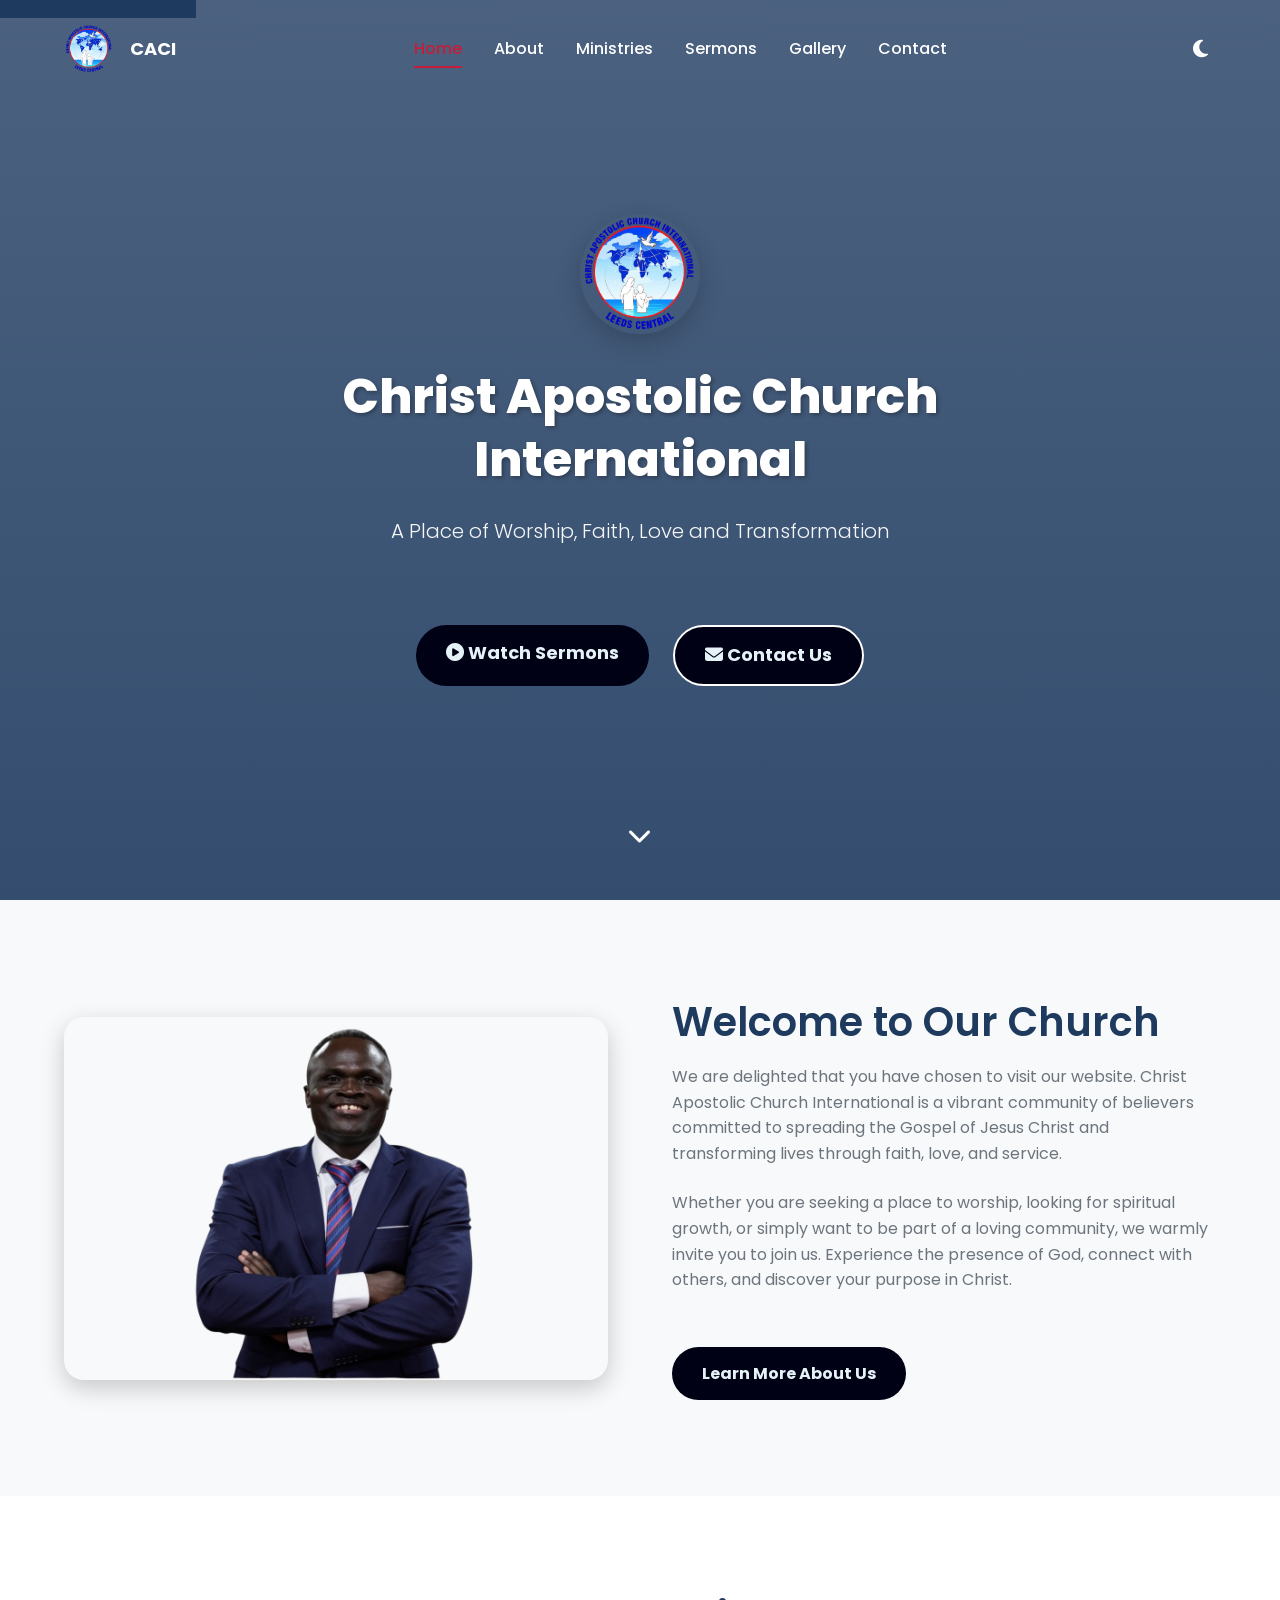
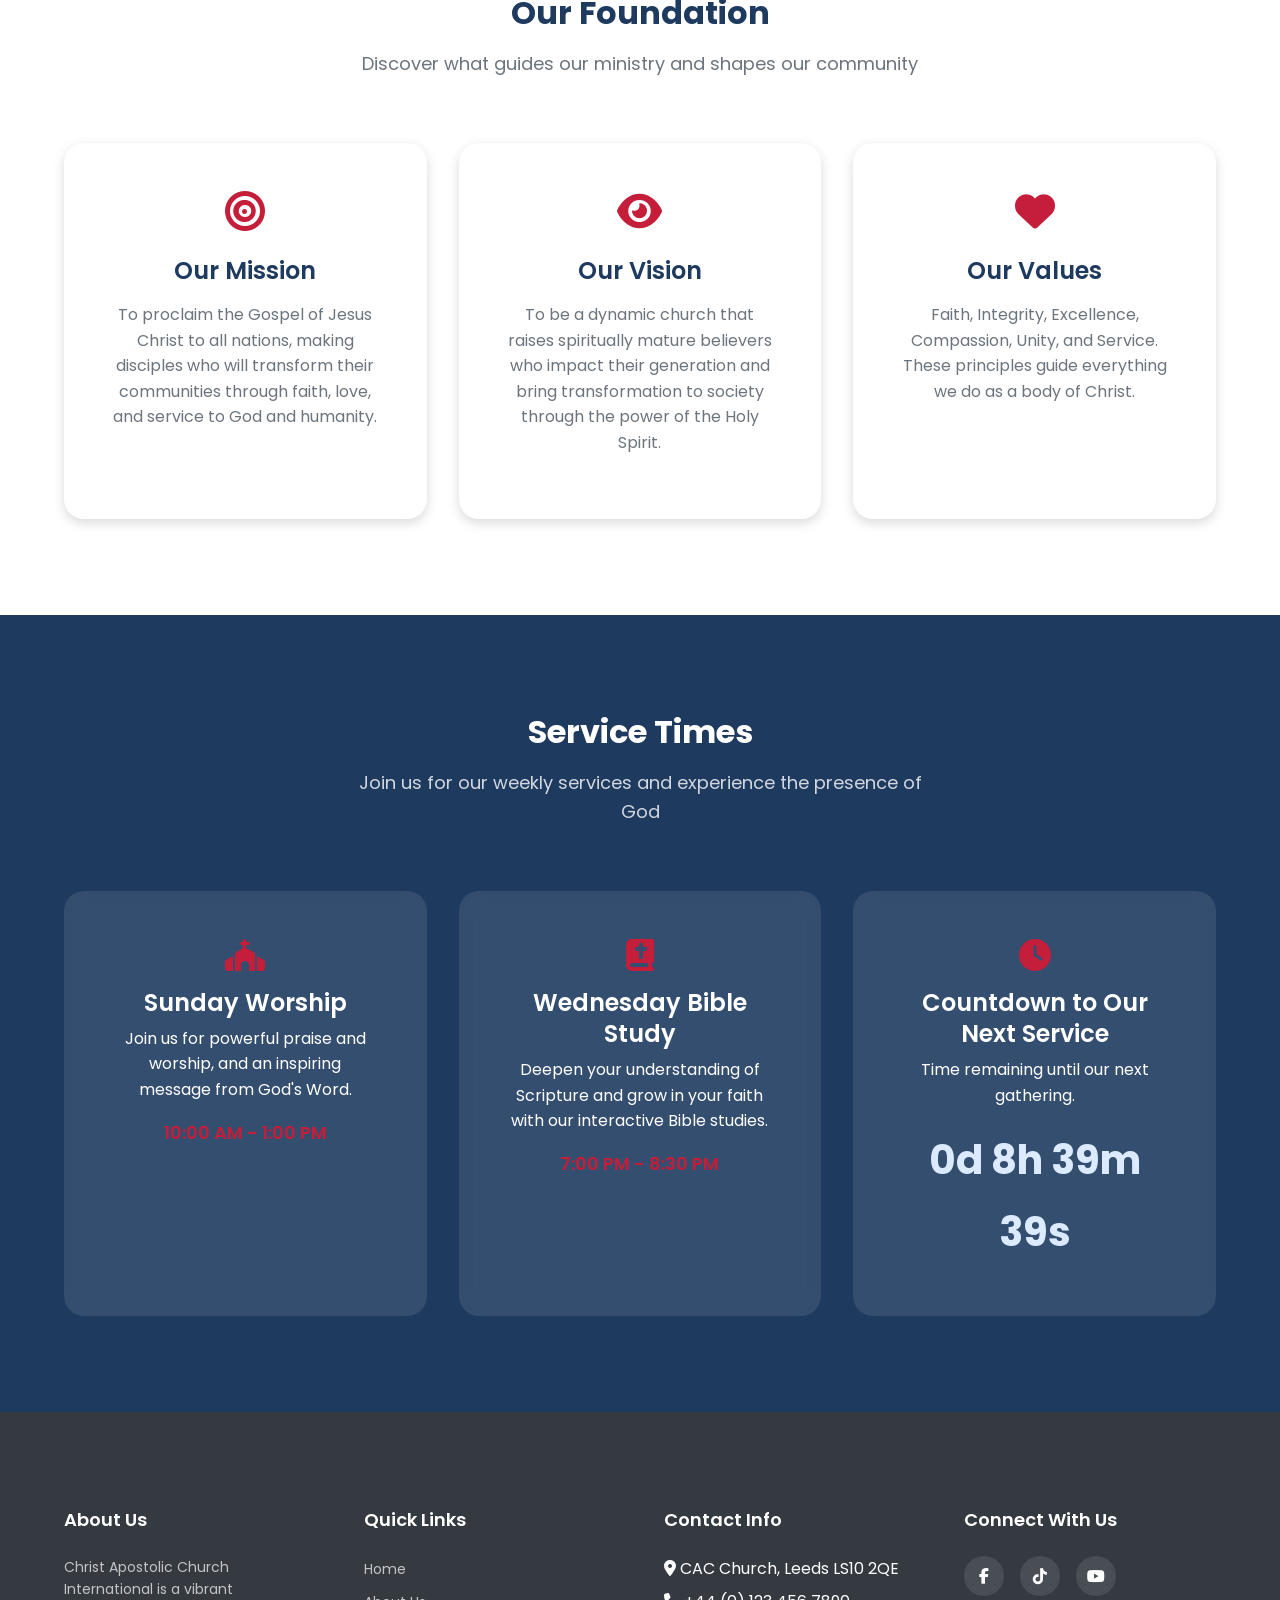
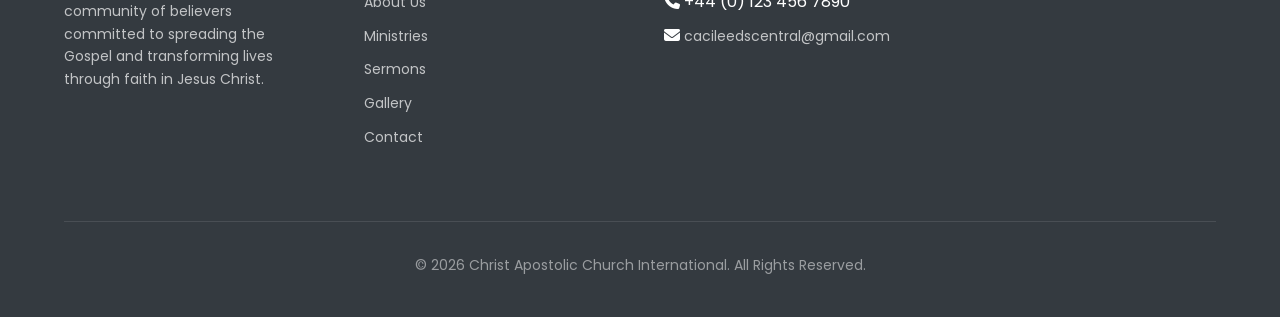
==== commit a81fb55c: "Fix image source filename case sensitivity" ====
--- a/index.html
+++ b/index.html
@@ -85,7 +85,7 @@
             <div class="container">
                 <div class="welcome-grid">
                     <div class="welcome-image fade-in">
-                        <img src="images/hero.png" alt="Church Interior" loading="lazy">
+                        <img src="images/Hero.png" alt="Church Interior" loading="lazy">
                     </div>
                     <div class="welcome-text fade-in">
                         <h2>Welcome to Our Church</h2>
